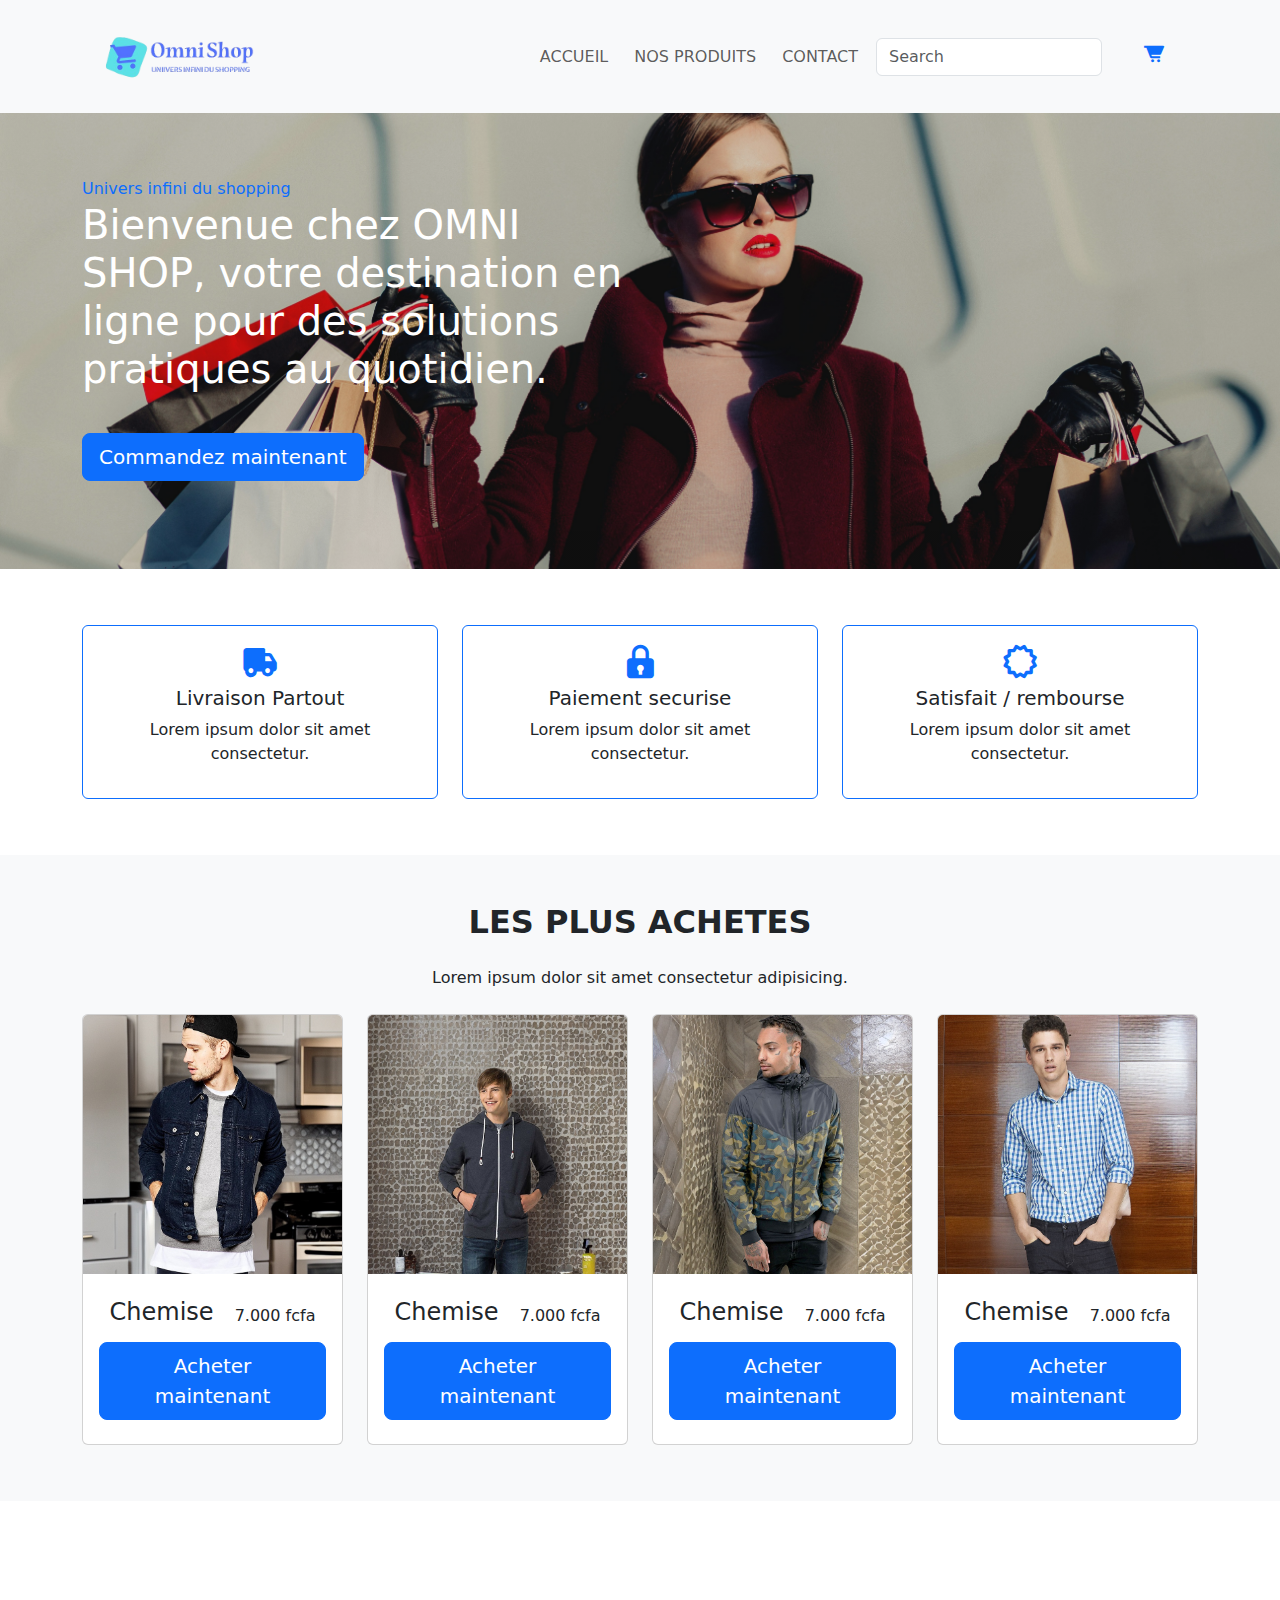
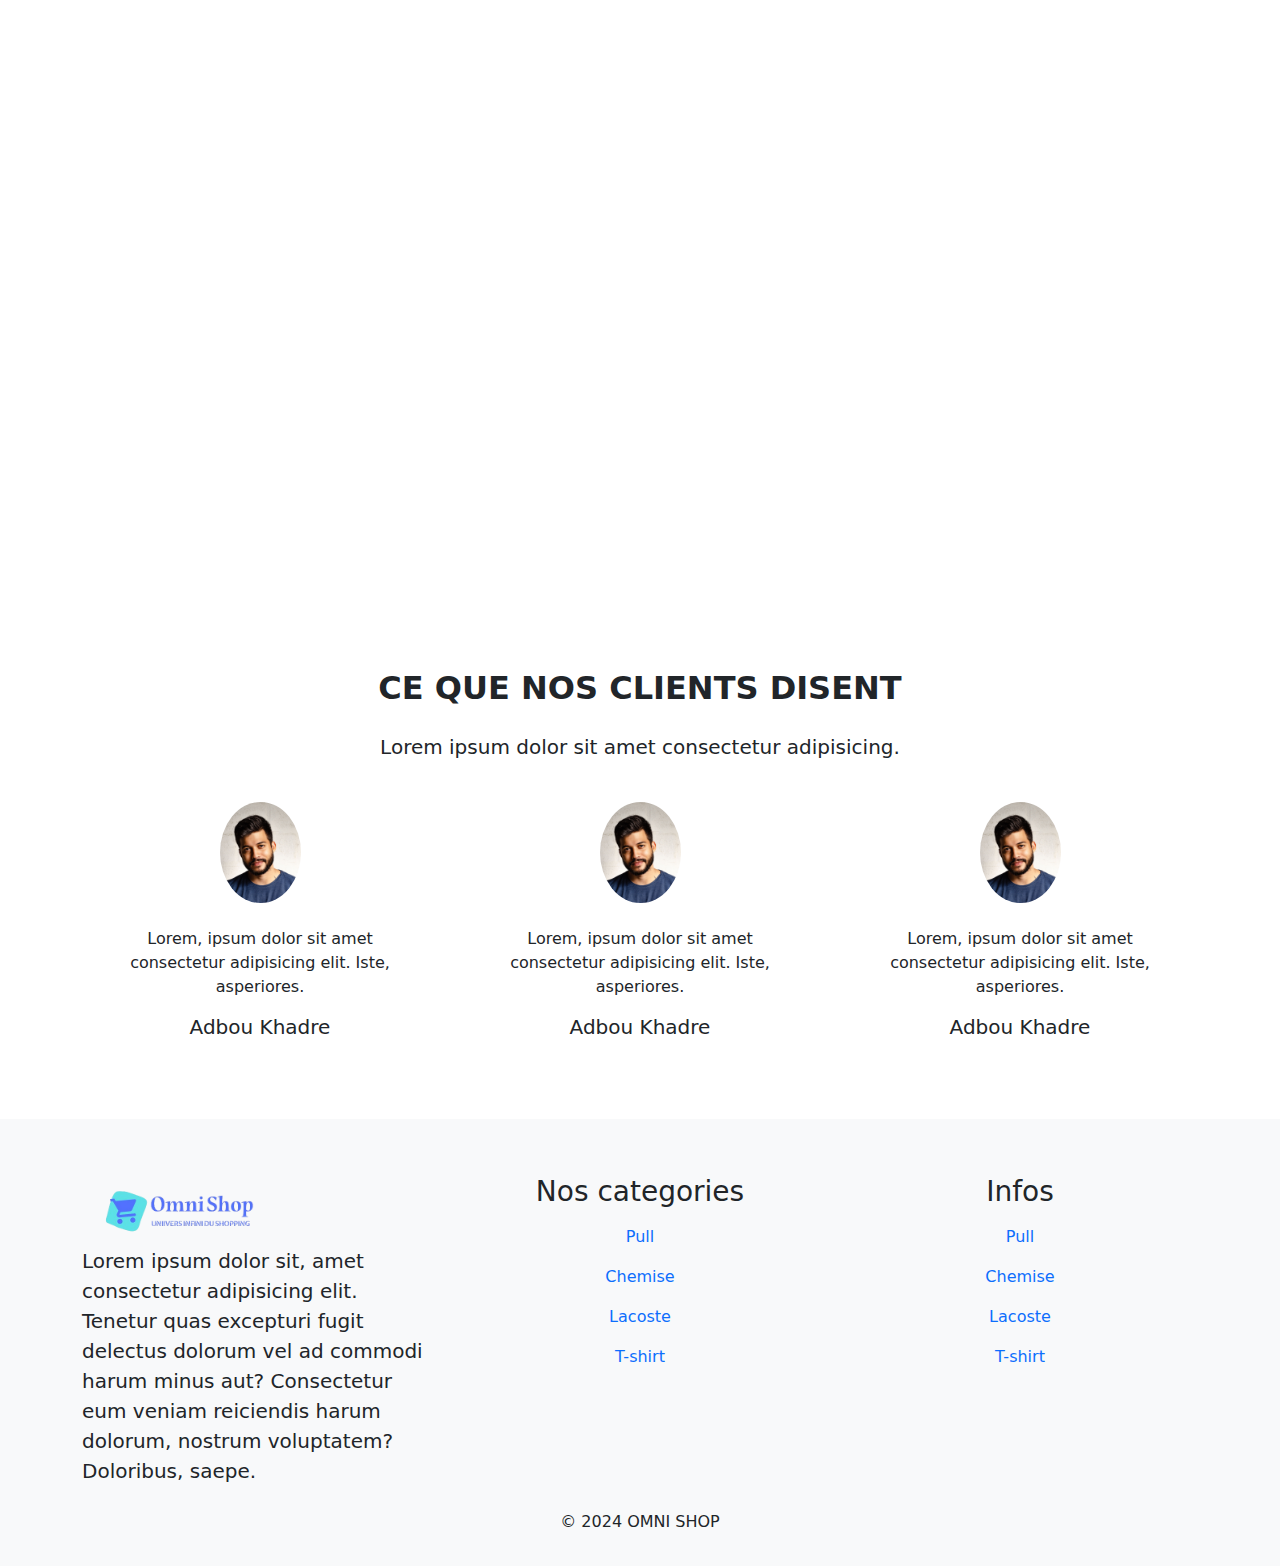
==== index.html @ a7f9081e "ajout de tous les fichiers du tache 9 de bootstrap" ====
<!DOCTYPE html>
<html lang="fr">

<head>
    <meta charset="UTF-8">
    <meta name="viewport" content="width=device-width, initial-scale=1.0">
    <title>Tache 9 Bootstrap</title>
    <link rel="stylesheet" href="style.css">

    <link href='https://unpkg.com/boxicons@2.1.4/css/boxicons.min.css' rel='stylesheet'>

    <link href="https://cdn.jsdelivr.net/npm/bootstrap@5.3.3/dist/css/bootstrap.min.css" rel="stylesheet"
        integrity="sha384-QWTKZyjpPEjISv5WaRU9OFeRpok6YctnYmDr5pNlyT2bRjXh0JMhjY6hW+ALEwIH" crossorigin="anonymous">
</head>

<body>
    <!-- NAVIGATION -->
    <nav class="navbar navbar-expand-lg py-3 sticky-top bg-light">
        <div class="container">
            <a class="" href="index.html">
                <img src="./images/Omni_Shop-removebg-preview -1.png" href="index.html" class=" navbar-brand logo"
                    alt="" class="img">
            </a>
            <button class="navbar-toggler text-warning" type="button" data-bs-toggle="collapse"
                data-bs-target="#navbarSupportedContent" aria-controls="navbarSupportedContent" aria-expanded="false"
                aria-label="Toggle navigation">
                <span class="navbar-toggler-icon icon-warning"></span>
            </button>
            <div class="collapse navbar-collapse" id="navbarSupportedContent">
                <ul class="navbar-nav ms-auto mb-2 mb-lg-0">
                    <li class="nav-item">
                        <a class="nav-link text-uppercase" aria-current="page" href="./index.html">accueil</a>
                    </li>
                    <li class="nav-item">
                        <a class="nav-link text-uppercase" href="produits.html">Nos produits</a>
                    </li>
                    <li class="nav-item">
                        <a class="nav-link text-uppercase" href="contact.html">contact</a>
                    </li>
                </ul>
                <form class="d-flex" role="search">
                    <input class="form-control me-2" type="search" placeholder="Search" aria-label="Search">
                </form>
                <div class="navbar-icon m-4">
                    <i class='bx bxs-cart-alt fs-4 mx-2 text-primary'></i>
                </div>
            </div>
        </div>
    </nav>

    <!-- BANNIER SECTION -->
    <section class="bannier py-5">
        <div class="container">
            <div class="row">
                <div class="col-lg-6 py-3">
                    <span class="text-primary">Univers infini du shopping</span>
                    <h1 class="mb-3 display-6 text-white">Bienvenue chez OMNI SHOP, votre destination en ligne pour des
                        solutions pratiques au quotidien.</h1>
                    <a href="#" class="btn btn-primary btn-lg my-4">Commandez maintenant</a>
                </div>
                <!-- <div class="col-lg-6 py-3">
                    <img src="./images/WhatsApp Image 2023-11-20 à 15.20.54_d2f13394.jpg" alt="" class="img-fluid">
                </div> -->
            </div>
        </div>
    </section>

    <!-- QUALITY SECTION -->
    <section class="quality py-5">
        <div class="container">
            <div class="row">
                <div class="col-lg-4 col-md-6 my-2">
                    <div class="card text-center p-3 border-primary hover-success">
                        <div class="card-icon">
                            <i class='bx bxs-truck fs-1 text-primary'></i>
                        </div>
                        <h5 class="card-text">Livraison Partout</h5>
                        <p>Lorem ipsum dolor sit amet consectetur.</p>
                    </div>
                </div>
                <div class="col-lg-4 col-md-6 my-2">
                    <div class="card text-center p-3 border-primary hover-success">
                        <div class="card-icon">
                            <i class='bx bxs-lock fs-1 text-primary'></i>
                        </div>
                        <h5 class="card-text">Paiement securise</h5>
                        <p>Lorem ipsum dolor sit amet consectetur.</p>
                    </div>
                </div>
                <div class="col-lg-4 col-md-6 my-2">
                    <div class="card text-center p-3 border-primary hover-success">
                        <div class="card-icon">
                            <i class='bx bx-certification fs-1 text-primary'></i>
                        </div>
                        <h5 class="card-text">Satisfait / rembourse</h5>
                        <p>Lorem ipsum dolor sit amet consectetur.</p>
                    </div>
                </div>
            </div>
        </div>
    </section>

    <!-- LES PLUS ACHETES SECTION -->
    <section class="buy py-5 bg-light">
        <div class="container">
            <div class="row">
                <h2 class="text-uppercase fw-bold mb-4 text-center">les plus achetes</h2>
                <p class="text-center">Lorem ipsum dolor sit amet consectetur adipisicing.</p>
                <div class="col-lg-3 col-md-4 col-sm-6 my-2">
                    <div class="card pb-2">
                        <img src="./images/prod1.jpeg" class="card-img-top img-fluid" alt="">
                        <div class="card-body">
                            <div class="d-flex justify-content-around align-items-center my-2">
                                <h4 class="card-title">Chemise</h4>
                                <span class="card-price">7.000 fcfa</span>
                            </div>
                            <a href="#" class="btn btn-primary btn-lg">Acheter maintenant</a>
                        </div>
                    </div>
                </div>
                <div class="col-lg-3 col-md-4 col-sm-6 my-2">
                    <div class="card pb-2">
                        <img src="./images/prod2.jpeg" class="card-img-top img-fluid" alt="">
                        <div class="card-body">
                            <div class="d-flex justify-content-around align-items-center my-2">
                                <h4 class="card-title">Chemise</h4>
                                <span class="card-price">7.000 fcfa</span>
                            </div>
                            <a href="#" class="btn btn-primary btn-lg">Acheter maintenant</a>
                        </div>
                    </div>
                </div>
                <div class="col-lg-3 col-md-4 col-sm-6 my-2">
                    <div class="card pb-2">
                        <img src="./images/prod3.jpeg" class="card-img-top img-fluid" alt="">
                        <div class="card-body">
                            <div class="d-flex justify-content-around align-items-center my-2">
                                <h4 class="card-title">Chemise</h4>
                                <span class="card-price">7.000 fcfa</span>
                            </div>
                            <a href="#" class="btn btn-primary btn-lg">Acheter maintenant</a>
                        </div>
                    </div>
                </div>
                <div class="col-lg-3 col-md-4 col-sm-6 my-2">
                    <div class="card pb-2">
                        <img src="./images/prod4.jpeg" class="card-img-top img-fluid" alt="">
                        <div class="card-body">
                            <div class="d-flex justify-content-around align-items-center my-2">
                                <h4 class="card-title">Chemise</h4>
                                <span class="card-price">7.000 fcfa</span>
                            </div>
                            <a href="#" class="btn btn-primary btn-lg">Acheter maintenant</a>
                        </div>
                    </div>
                </div>
            </div>
        </div>
    </section>

    <!-- SHOP SECTION -->
     <section class="shop py-5">
        <div class="container">
            <div class="row">

            </div>
        </div>
     </section>

    <!-- TEMOIGNAGES SECTION -->
    <section class="temoin py-5">
        <div class="container">
            <div class="row">
                <h2 class="text-uppercase fw-bold mb-4 text-center">ce que nos clients disent</h2>
                <p class="text-center lead">Lorem ipsum dolor sit amet consectetur adipisicing.</p>
                <div class="col-lg-4 col-md-6 my-2">
                    <div class="card text-center p-3 border-0">
                        <div class="card-img-top">
                            <img src="./images/portrait.jpg" alt="" class="img-fluid w-25 rounded-circle mb-4">
                        </div>
                        <p class="card-text">Lorem, ipsum dolor sit amet consectetur adipisicing elit. Iste, asperiores.
                        </p>
                        <h5>Adbou Khadre</h5>
                    </div>
                </div>
                <div class="col-lg-4 col-md-6 my-2">
                    <div class="card text-center p-3 border-0">
                        <div class="card-img-top">
                            <img src="./images/portrait.jpg" alt="" class="img-fluid w-25 rounded-circle mb-4">
                        </div>
                        <p class="card-text">Lorem, ipsum dolor sit amet consectetur adipisicing elit. Iste, asperiores.
                        </p>
                        <h5>Adbou Khadre</h5>
                    </div>
                </div>
                <div class="col-lg-4 col-md-6 my-2">
                    <div class="card text-center p-3 border-0">
                        <div class="card-img-top">
                            <img src="./images/portrait.jpg" alt="" class="img-fluid w-25 rounded-circle mb-4">
                        </div>
                        <p class="card-text">Lorem, ipsum dolor sit amet consectetur adipisicing elit. Iste, asperiores.
                        </p>
                        <h5>Adbou Khadre</h5>
                    </div>
                </div>

            </div>
        </div>
    </section>

    <!-- FOOTER SECTION -->
    <footer class="footer pt-5 pb-3 bg-light">
        <div class="container">
            <div class="row">
                <div class="col-lg-4 col-md-6 py-2">
                    <a class="" href="#">
                        <img src="./images/Omni_Shop-removebg-preview -1.png" href="index.html"
                            class=" navbar-brand logo" alt="" class="img">
                    </a>
                    <p class="lead">Lorem ipsum dolor sit, amet consectetur adipisicing elit. Tenetur quas excepturi
                        fugit delectus dolorum vel ad commodi harum minus aut? Consectetur eum veniam reiciendis harum
                        dolorum, nostrum voluptatem? Doloribus, saepe.</p>
                </div>
                <div class="col-lg-4 col-md-6 col-sm-6 py-2 d-flex flex-column text-center">
                    <h3 class="footer-title">Nos categories</h3>
                    <a href="#" class="text-decoration-none link my-2">Pull</a>
                    <a href="#" class="text-decoration-none link my-2">Chemise</a>
                    <a href="#" class="text-decoration-none link my-2">Lacoste</a>
                    <a href="#" class="text-decoration-none link my-2">T-shirt</a>
                </div>
                <div class="col-lg-4 col-md-6 col-sm-6 py-2 d-flex flex-column text-center">
                    <h3>Infos</h3>
                    <a href="#" class="text-decoration-none link my-2">Pull</a>
                    <a href="#" class="text-decoration-none link my-2">Chemise</a>
                    <a href="#" class="text-decoration-none link my-2">Lacoste</a>
                    <a href="#" class="text-decoration-none link my-2">T-shirt</a>
                </div>
                <div class="copy text-center">
                    <p >&copy; 2024 OMNI SHOP </p>
                </div>
            </div>
        </div>
    </footer>



    <script src="https://cdn.jsdelivr.net/npm/bootstrap@5.3.3/dist/js/bootstrap.bundle.min.js"
        integrity="sha384-YvpcrYf0tY3lHB60NNkmXc5s9fDVZLESaAA55NDzOxhy9GkcIdslK1eN7N6jIeHz"
        crossorigin="anonymous"></script>
</body>

</html>
---- style.css ----
.logo{
    width: 200px;
}
.bannier{
    background: linear-gradient(rgba(0, 0, 0, 0.175), rgba(0, 0, 0, 0.197)), no-repeat center right / cover url(./images/bg.jpg);
}
.nav-link{
    margin-right: 10px;
}
.contact-banner{
    background: linear-gradient(rgba(0, 0, 0, 0.433), rgba(0, 0, 0, 0.433)), no-repeat center right / cover url(./images/contact-bg.jpg)
    ;
    background-attachment: fixed;
}
.shop{
    background:  no-repeat center right / cover url(./images/shop.jpg)
    ;
    background-attachment: fixed;
    min-height: 80vh;
}
.product-banner{
    background: linear-gradient(rgba(0, 0, 0, 0.433), rgba(0, 0, 0, 0.433)), no-repeat center right / cover url(./images/WhatsApp\ Image\ 2023-11-20\ à\ 15.20.54_d2f13394.jpg)
    ;
    background-attachment: fixed;
}
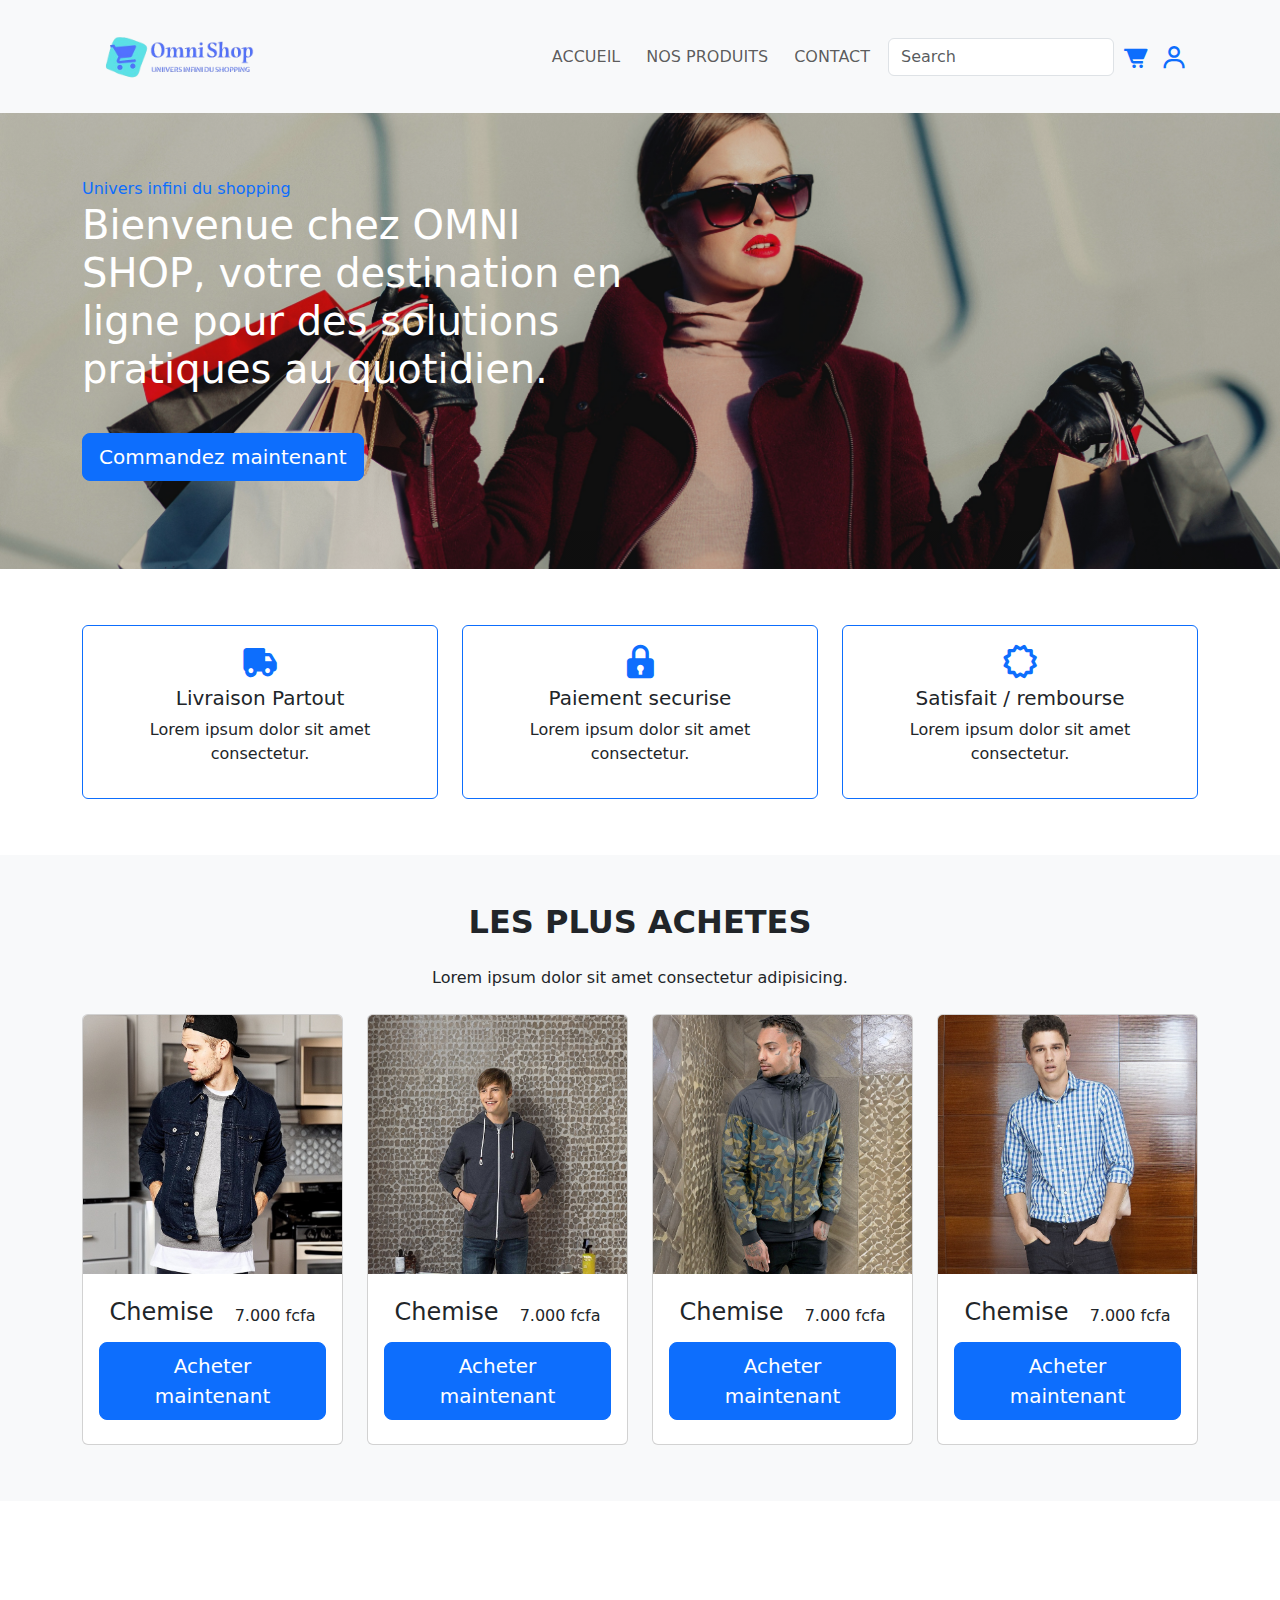
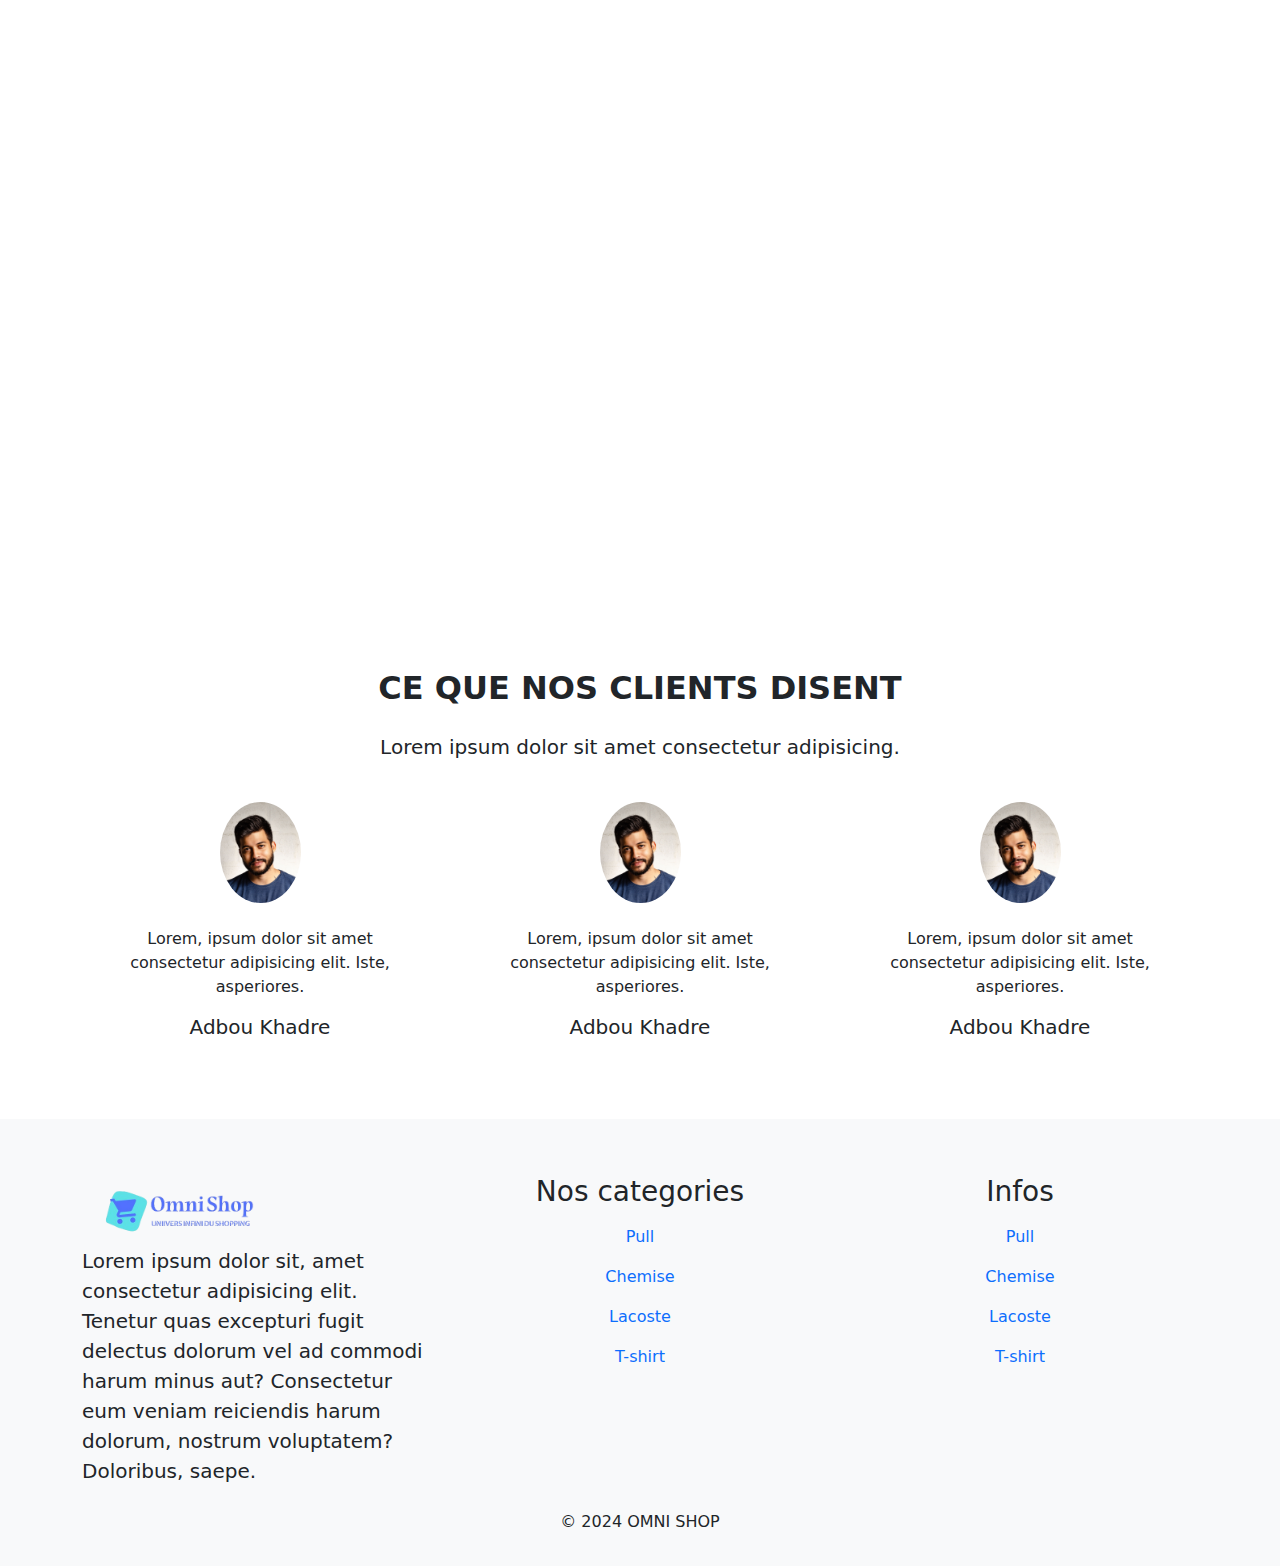
==== commit 0c112b2f: "update files" ====
--- a/index.html
+++ b/index.html
@@ -21,7 +21,7 @@
                 <img src="./images/Omni_Shop-removebg-preview -1.png" href="index.html" class=" navbar-brand logo"
                     alt="" class="img">
             </a>
-            <button class="navbar-toggler text-warning" type="button" data-bs-toggle="collapse"
+            <button class="navbar-toggler text-warning shadow-none" type="button" data-bs-toggle="collapse"
                 data-bs-target="#navbarSupportedContent" aria-controls="navbarSupportedContent" aria-expanded="false"
                 aria-label="Toggle navigation">
                 <span class="navbar-toggler-icon icon-warning"></span>
@@ -32,7 +32,7 @@
                         <a class="nav-link text-uppercase" aria-current="page" href="./index.html">accueil</a>
                     </li>
                     <li class="nav-item">
-                        <a class="nav-link text-uppercase" href="produits.html">Nos produits</a>
+                        <a class="nav-link text-uppercase" href="produits.html">nos produits</a>
                     </li>
                     <li class="nav-item">
                         <a class="nav-link text-uppercase" href="contact.html">contact</a>
@@ -41,9 +41,14 @@
                 <form class="d-flex" role="search">
                     <input class="form-control me-2" type="search" placeholder="Search" aria-label="Search">
                 </form>
-                <div class="navbar-icon m-4">
-                    <i class='bx bxs-cart-alt fs-4 mx-2 text-primary'></i>
-                </div>
+            
+                <a class="nav-link" href="#">
+                    <i class='bx bxs-cart-alt fs-3 text-primary mt-2'></i>
+                </a>
+                
+                <a class="nav-link" href="login.html">
+                    <i class='bx bx-user fs-3 text-primary mt-2'></i>
+                </a>
             </div>
         </div>
     </nav>
@@ -159,13 +164,13 @@
     </section>
 
     <!-- SHOP SECTION -->
-     <section class="shop py-5">
-        <div class="container">
-            <div class="row">
-
-            </div>
-        </div>
-     </section>
+    <section class="shop py-5">
+        <div class="container">
+            <div class="row">
+
+            </div>
+        </div>
+    </section>
 
     <!-- TEMOIGNAGES SECTION -->
     <section class="temoin py-5">
@@ -236,7 +241,7 @@
                     <a href="#" class="text-decoration-none link my-2">T-shirt</a>
                 </div>
                 <div class="copy text-center">
-                    <p >&copy; 2024 OMNI SHOP </p>
+                    <p>&copy; 2024 OMNI SHOP </p>
                 </div>
             </div>
         </div>
--- a/style.css
+++ b/style.css
@@ -23,3 +23,9 @@
     ;
     background-attachment: fixed;
 }
+
+.login{
+    background-color: rgb(207, 220, 245);
+    max-width: 600px;
+    margin: 30px auto;
+}
